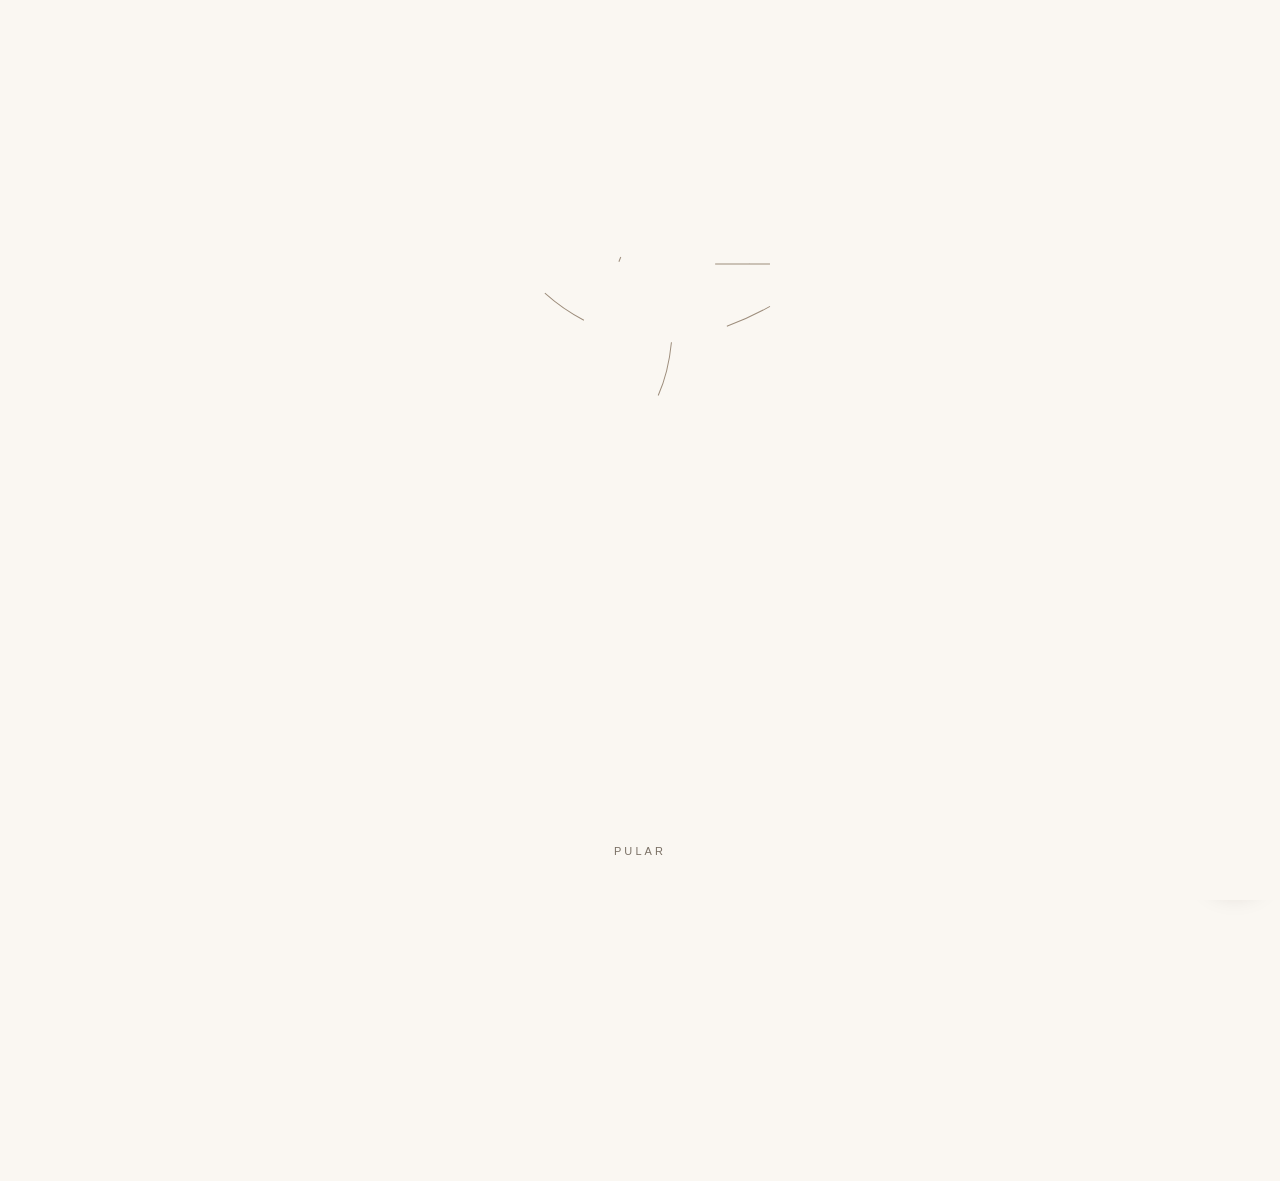
==== index.html @ e27d553a "previa v3 @ c50f13db6a3b Pasta previa_v3_2026-09-25, sem CNAME, com noindex." ====
<!doctype html>
<html lang="pt-BR"><head><meta charset="utf-8">
<meta name="robots" content="noindex, nofollow">
<meta name="previa-commit" content="c50f13db6a3b">
<meta name="viewport" content="width=device-width, initial-scale=1">
<meta http-equiv="refresh" content="0; url=v3/">
<title>Previa - Mairro</title></head>
<body><p>Previa do site da Mairro: <a href="v3/">abrir a rodada mais nova (v3)</a>.</p></body></html>
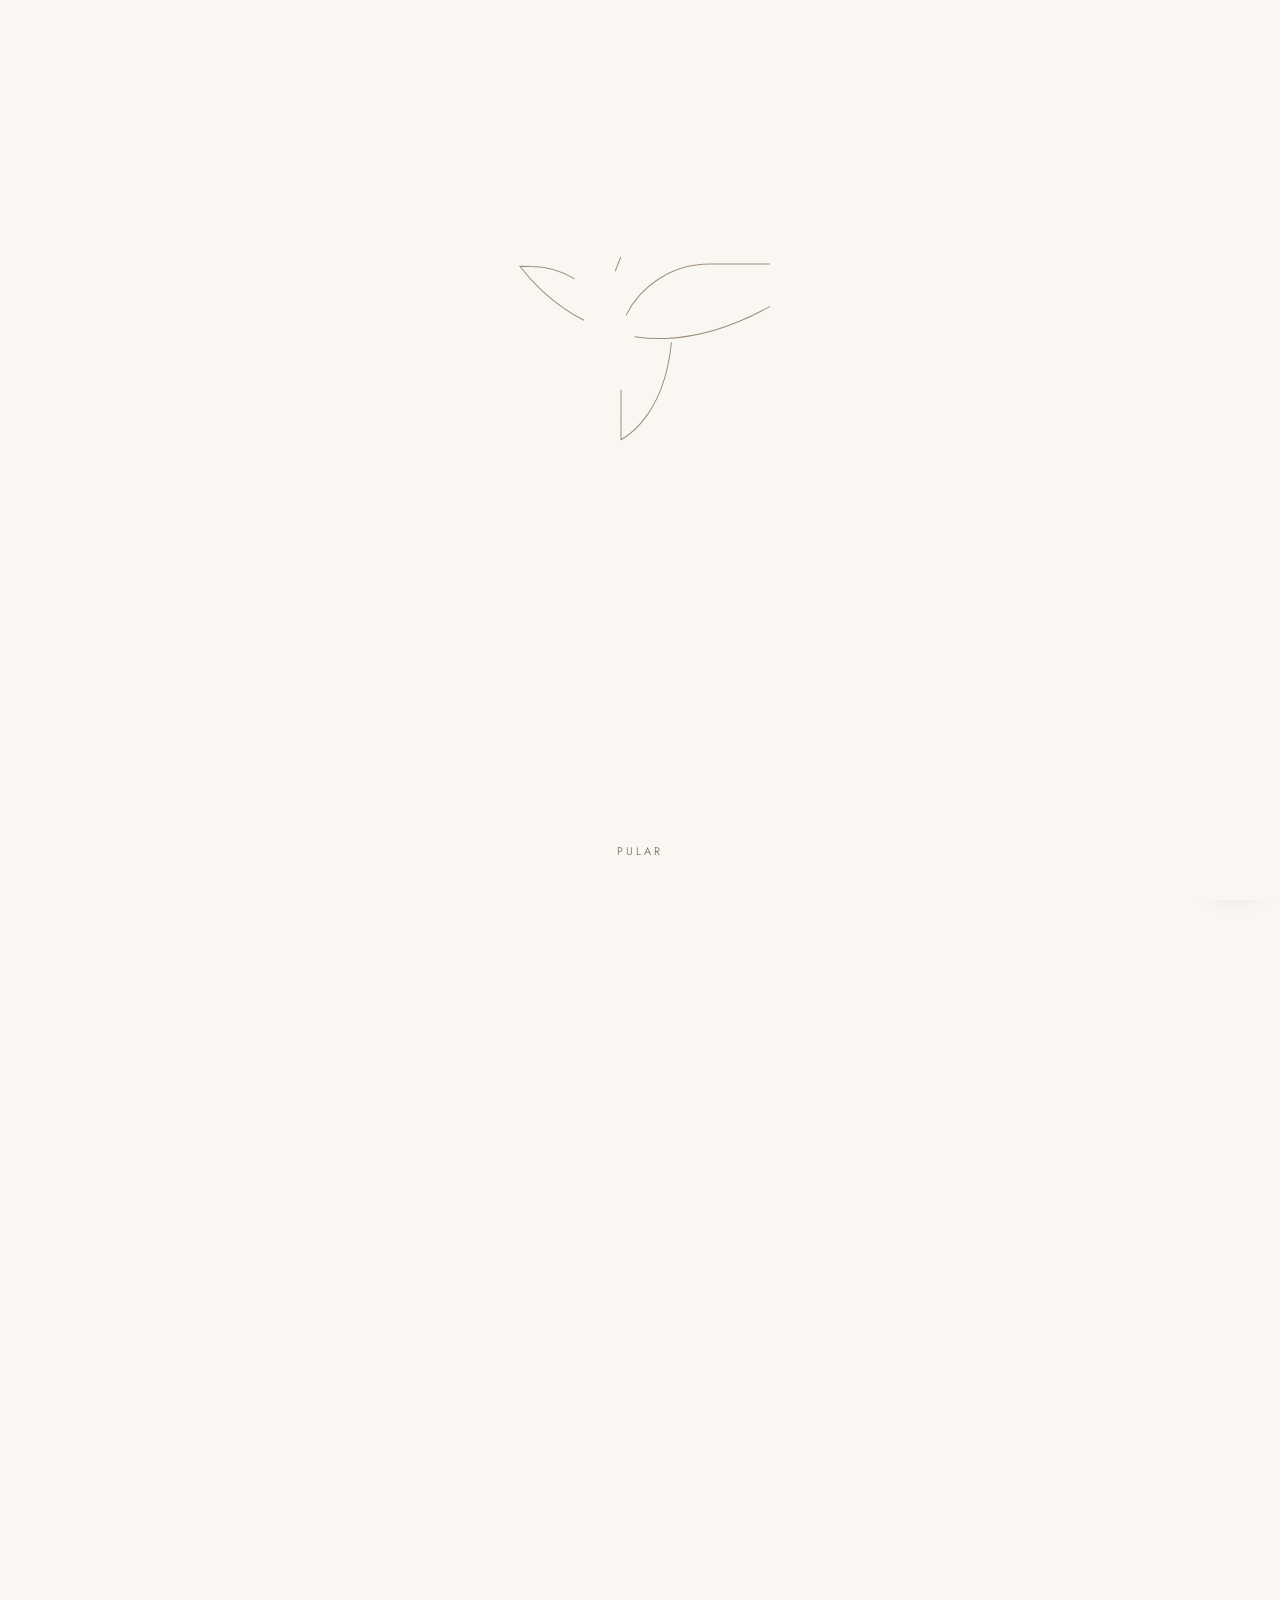
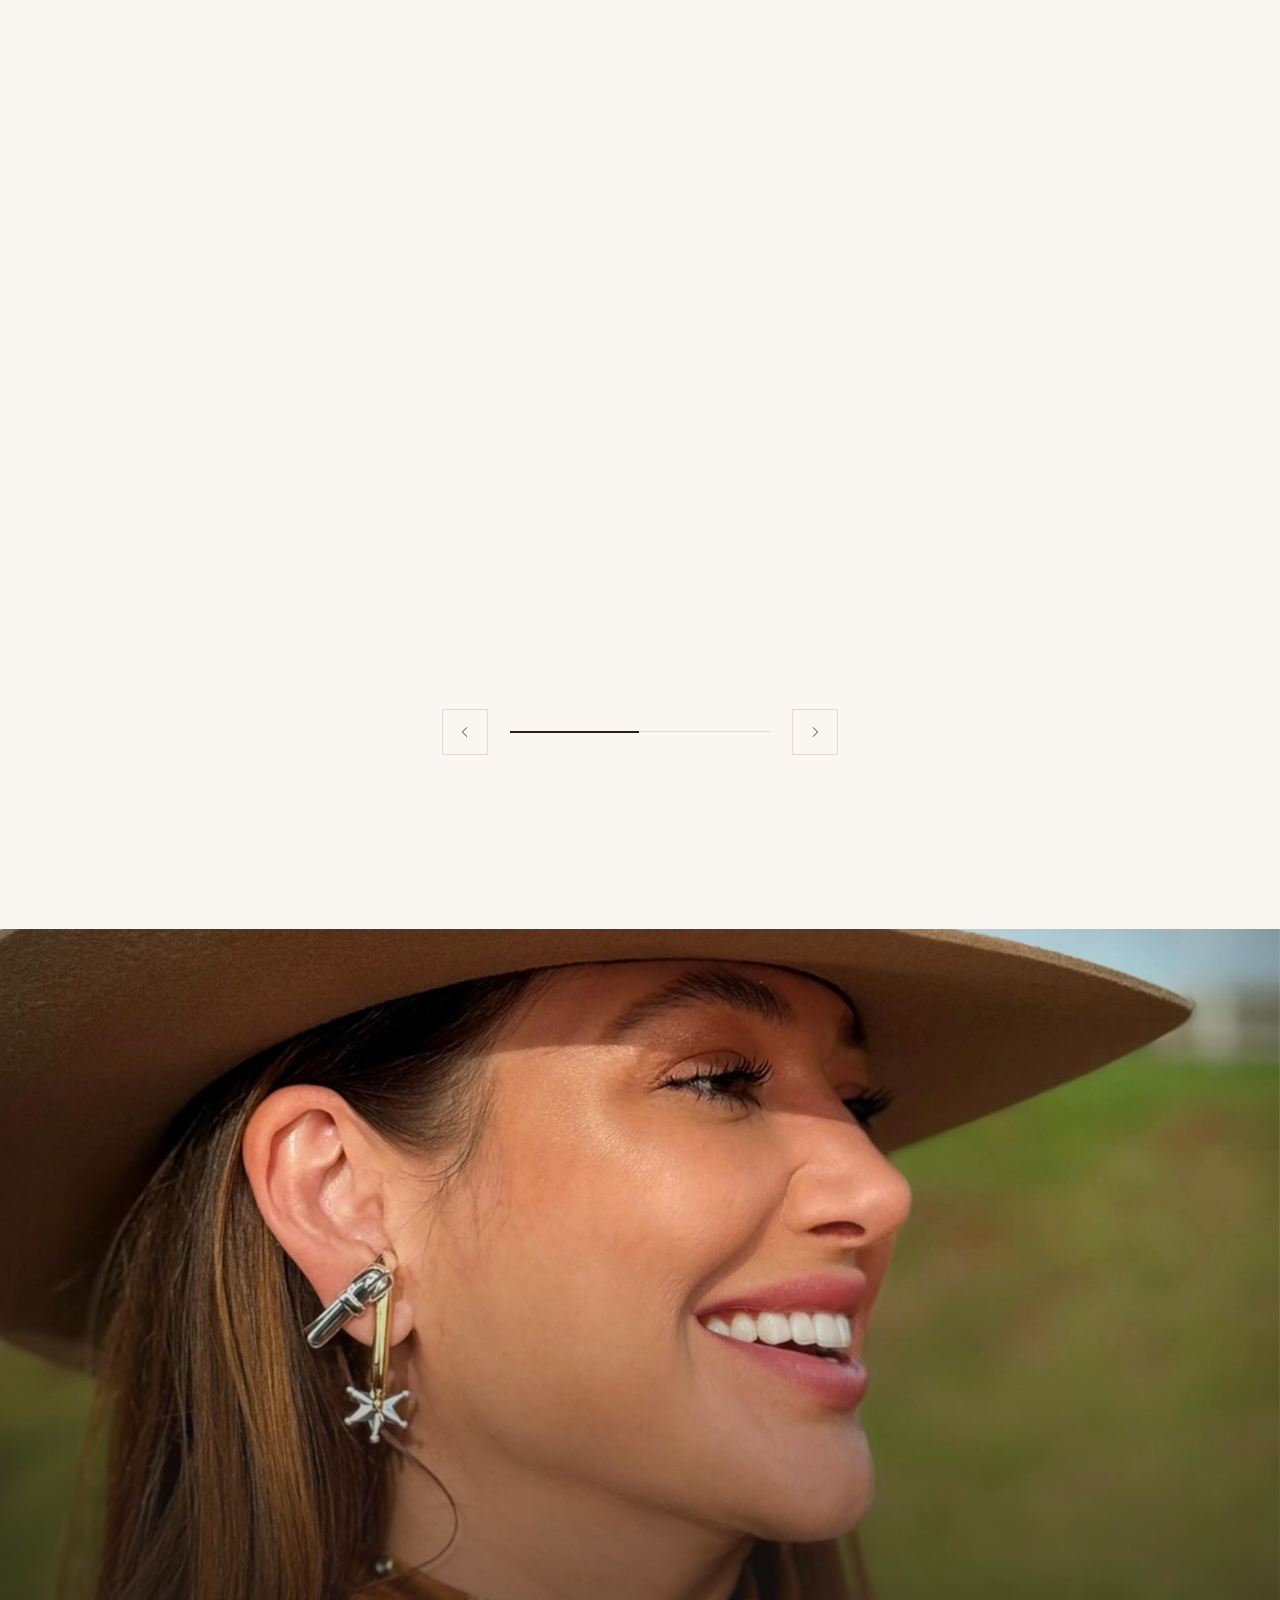
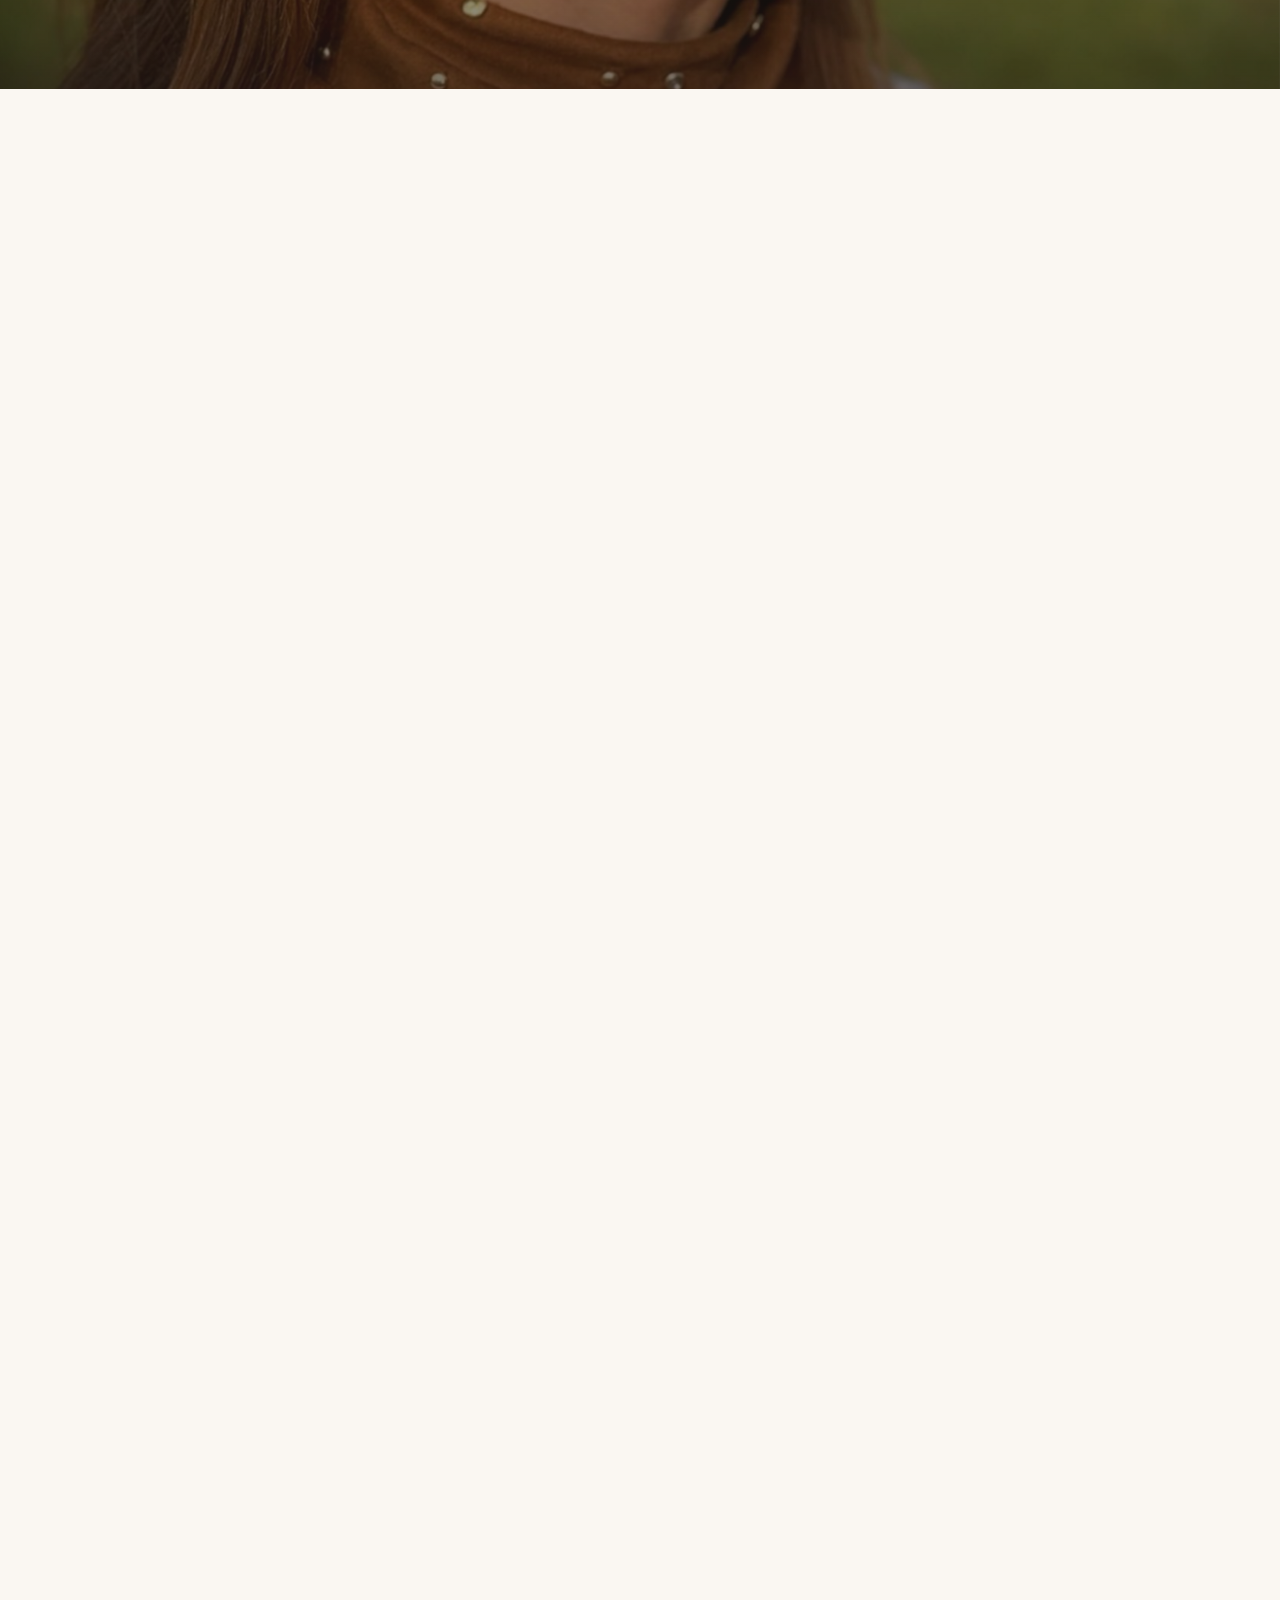
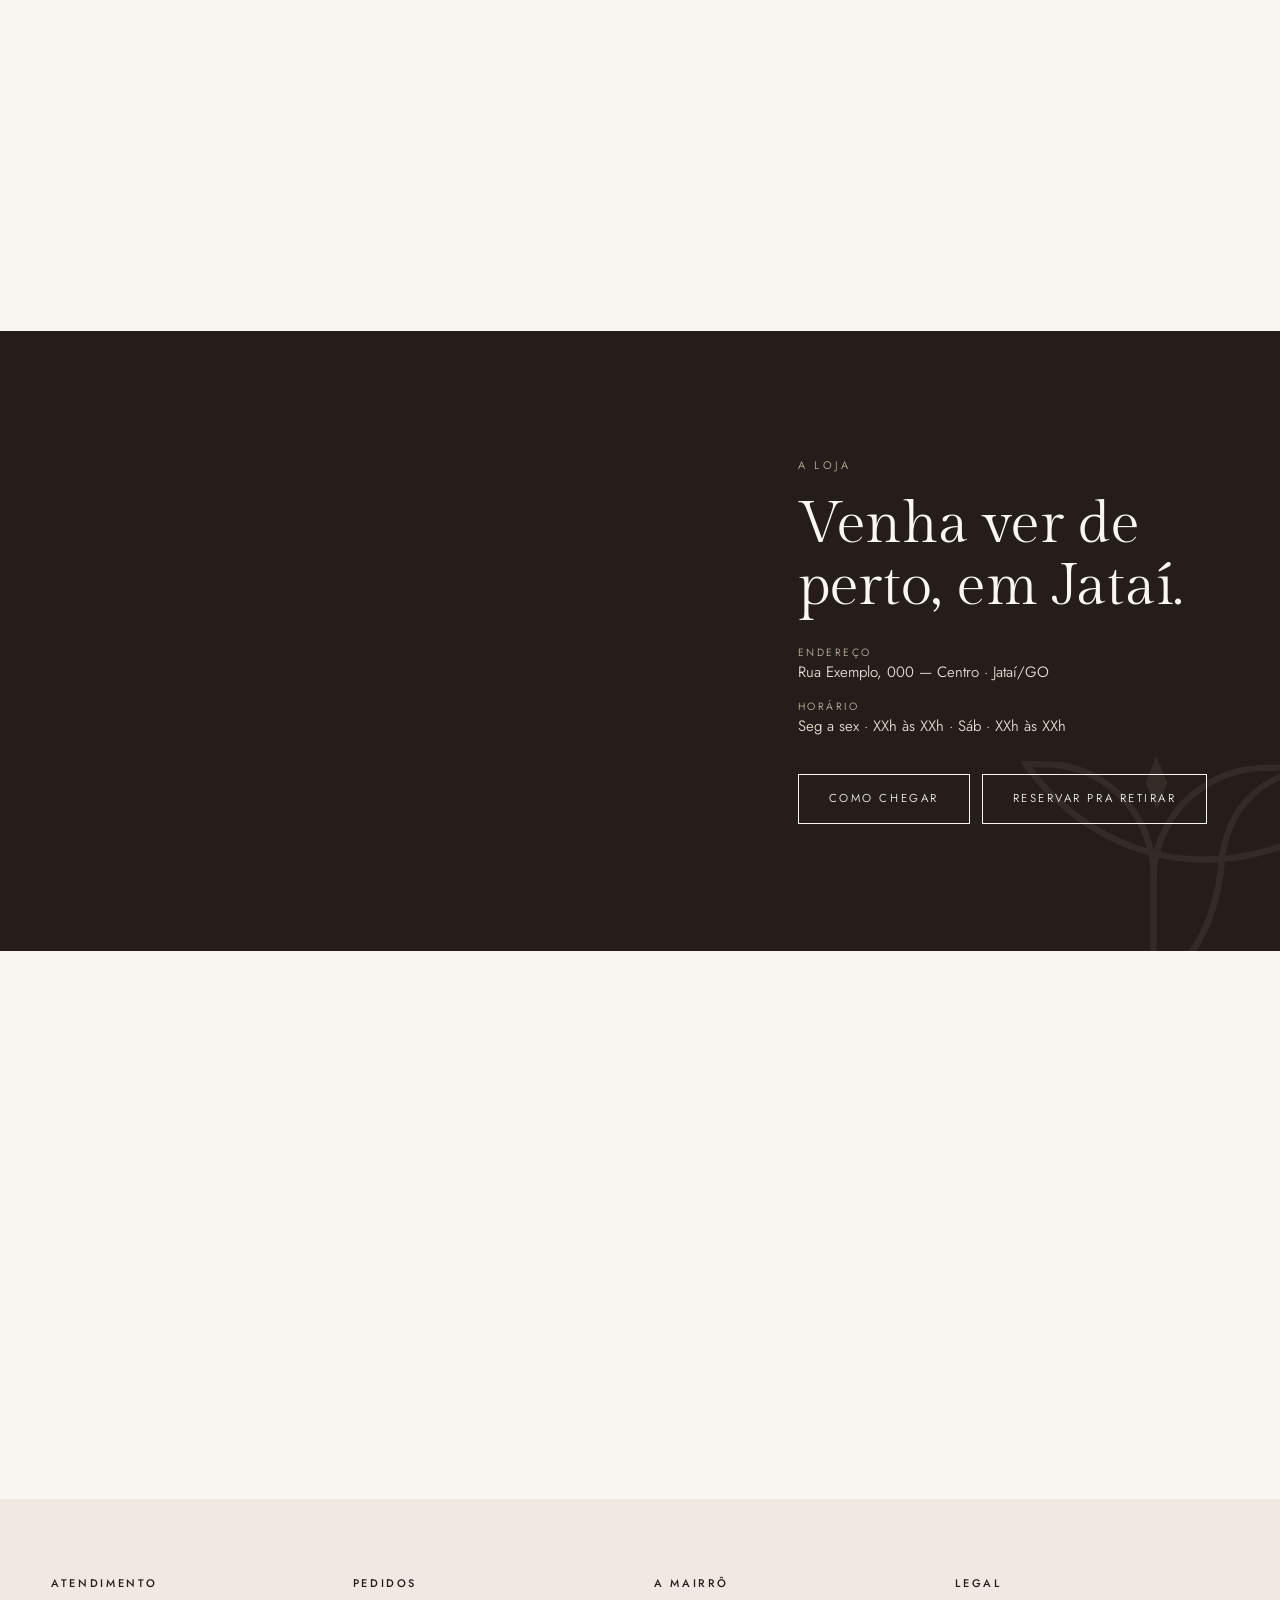
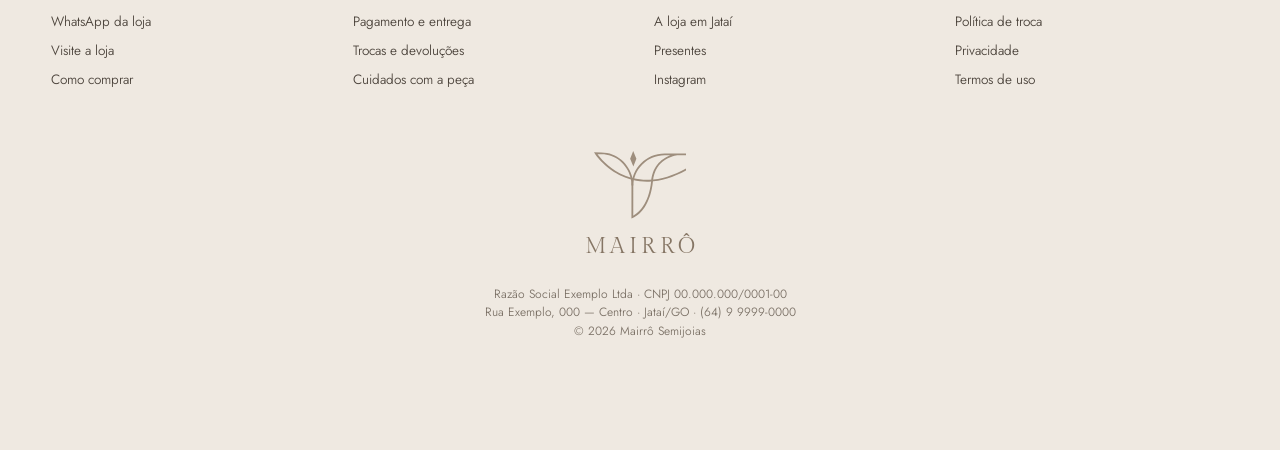
==== commit ddabb16b: "previa v3 @ 98325d486a7e Pasta previa_v3_2026-09-25, sem CNAME, com noindex." ====
--- a/index.html
+++ b/index.html
@@ -1,7 +1,7 @@
 <!doctype html>
 <html lang="pt-BR"><head><meta charset="utf-8">
 <meta name="robots" content="noindex, nofollow">
-<meta name="previa-commit" content="c50f13db6a3b">
+<meta name="previa-commit" content="98325d486a7e">
 <meta name="viewport" content="width=device-width, initial-scale=1">
 <meta http-equiv="refresh" content="0; url=v3/">
 <title>Previa - Mairro</title></head>
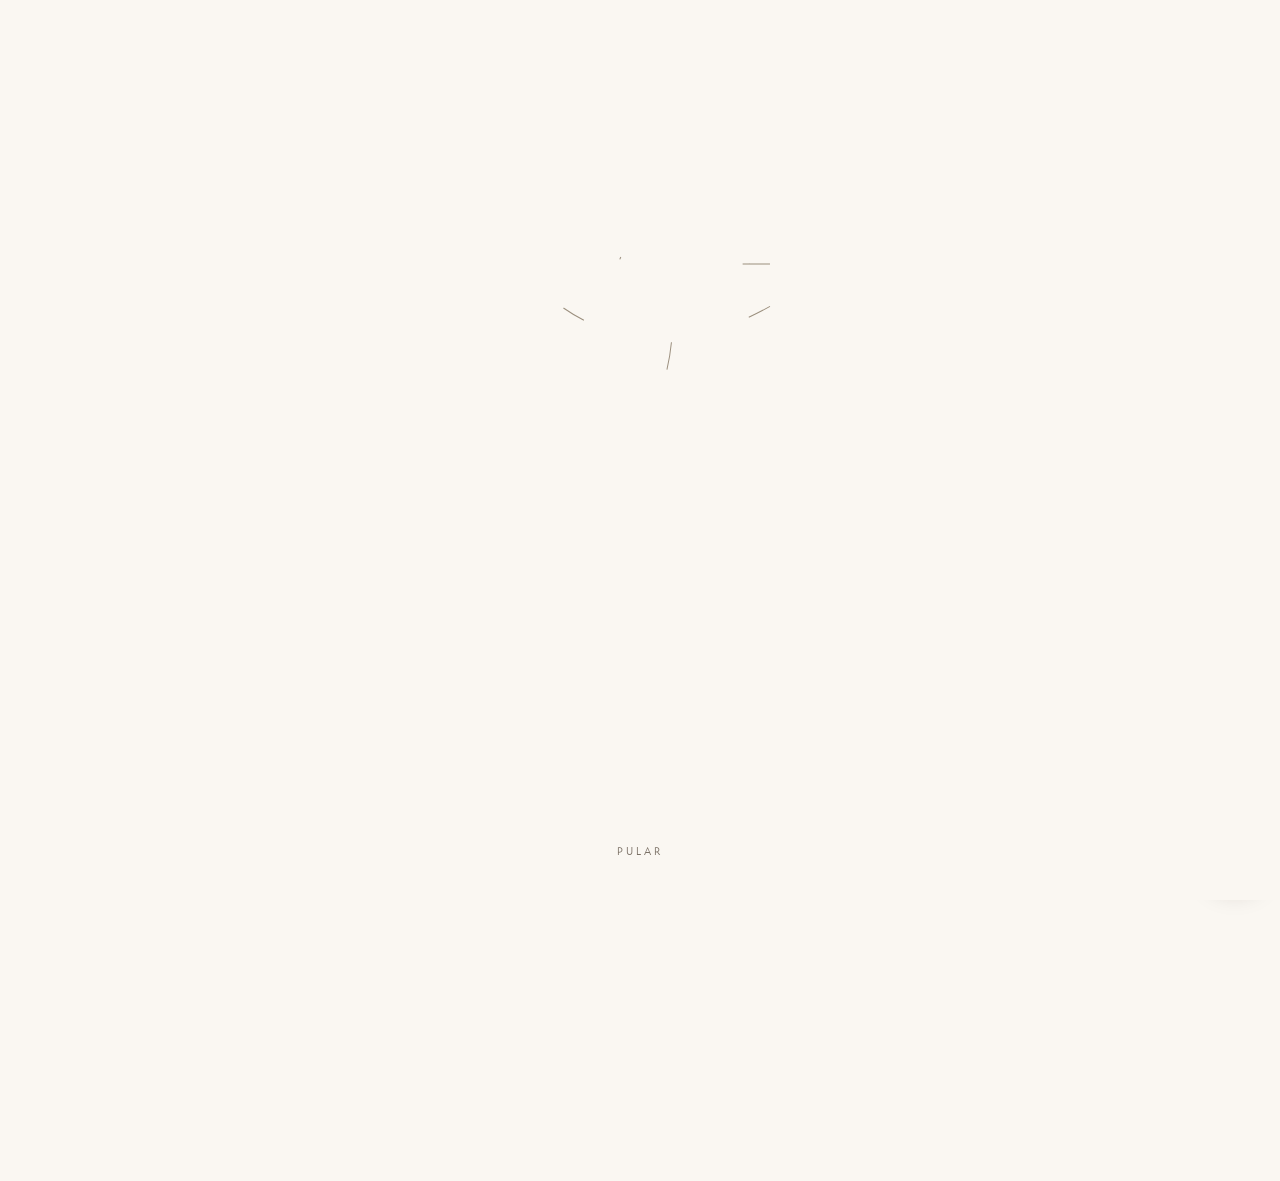
==== commit d71d3b24: "previa v4 @ 50ba6641139c Pasta previa_v4_2026-09-28, sem CNAME, com noindex." ====
--- a/index.html
+++ b/index.html
@@ -1,8 +1,8 @@
 <!doctype html>
 <html lang="pt-BR"><head><meta charset="utf-8">
 <meta name="robots" content="noindex, nofollow">
-<meta name="previa-commit" content="98325d486a7e">
+<meta name="previa-commit" content="50ba6641139c">
 <meta name="viewport" content="width=device-width, initial-scale=1">
-<meta http-equiv="refresh" content="0; url=v3/">
+<meta http-equiv="refresh" content="0; url=v4/">
 <title>Previa - Mairro</title></head>
-<body><p>Previa do site da Mairro: <a href="v3/">abrir a rodada mais nova (v3)</a>.</p></body></html>
+<body><p>Previa do site da Mairro: <a href="v4/">abrir a rodada mais nova (v4)</a>.</p></body></html>
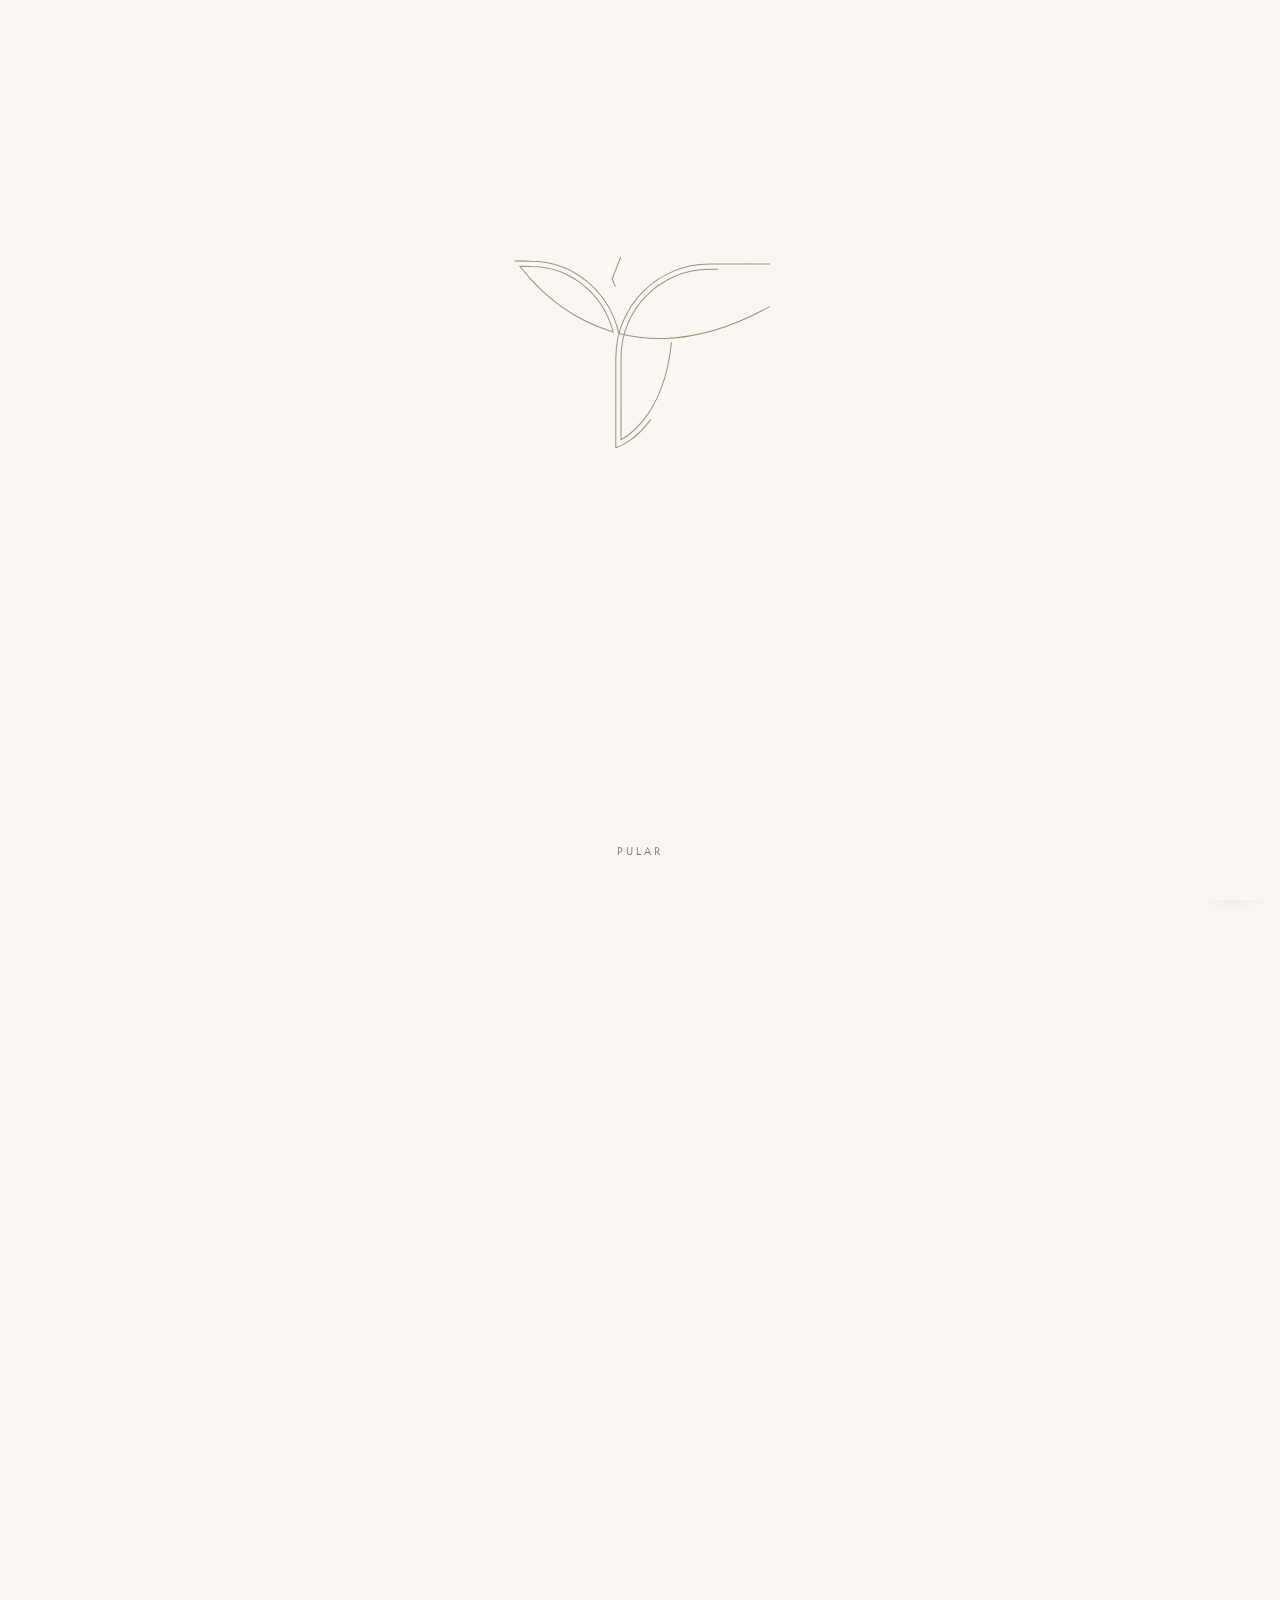
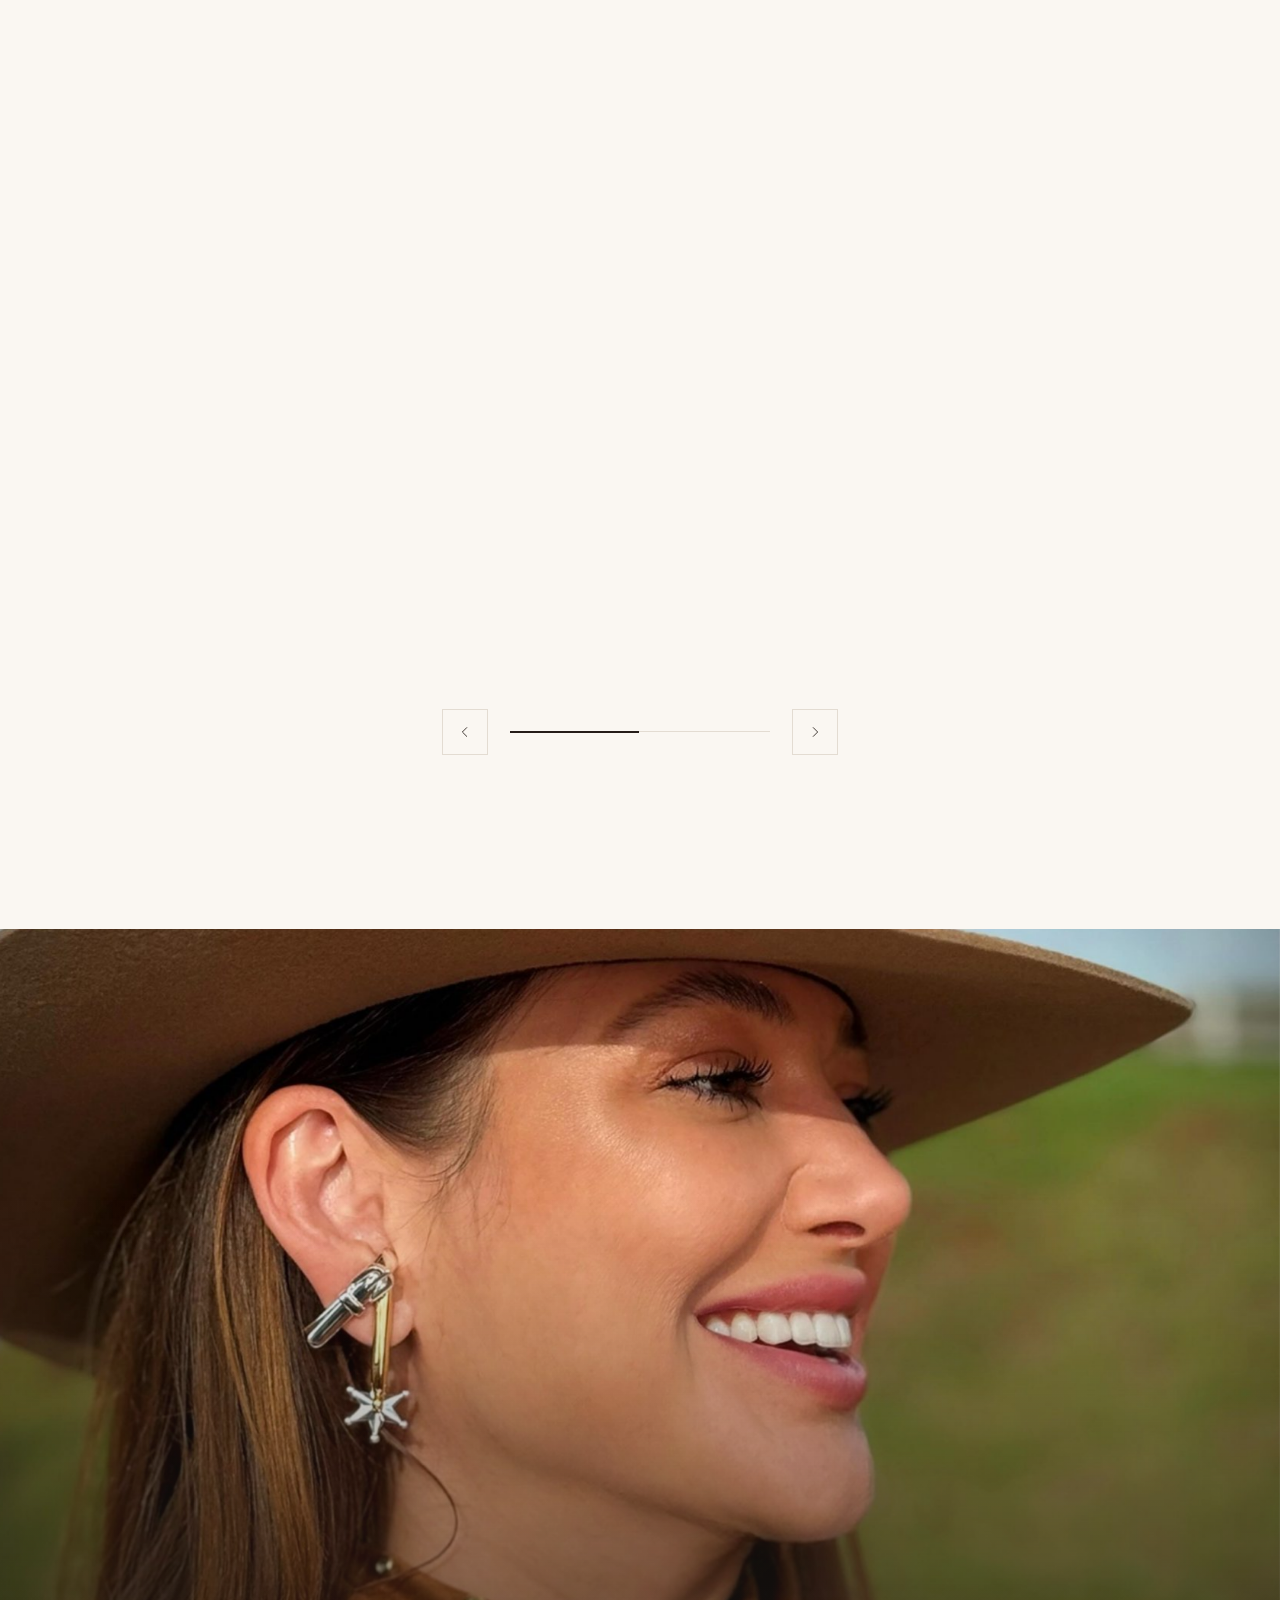
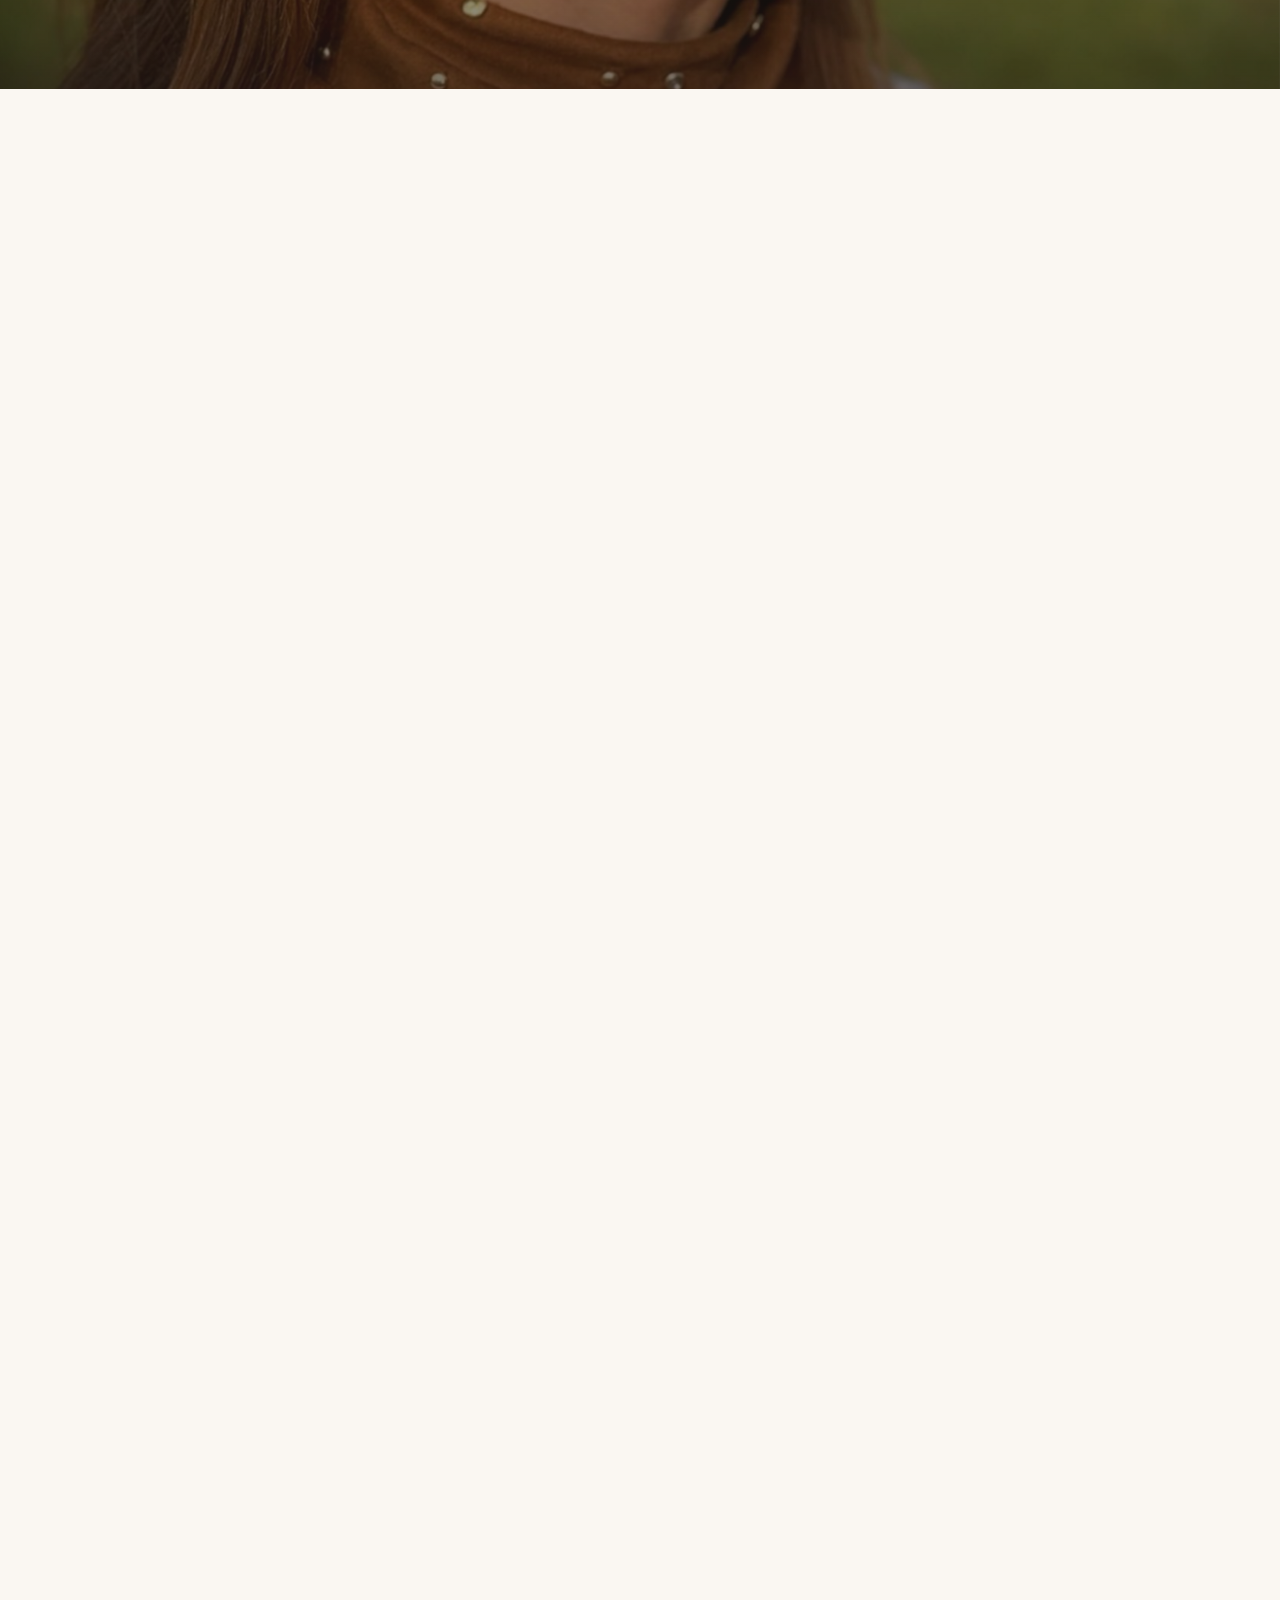
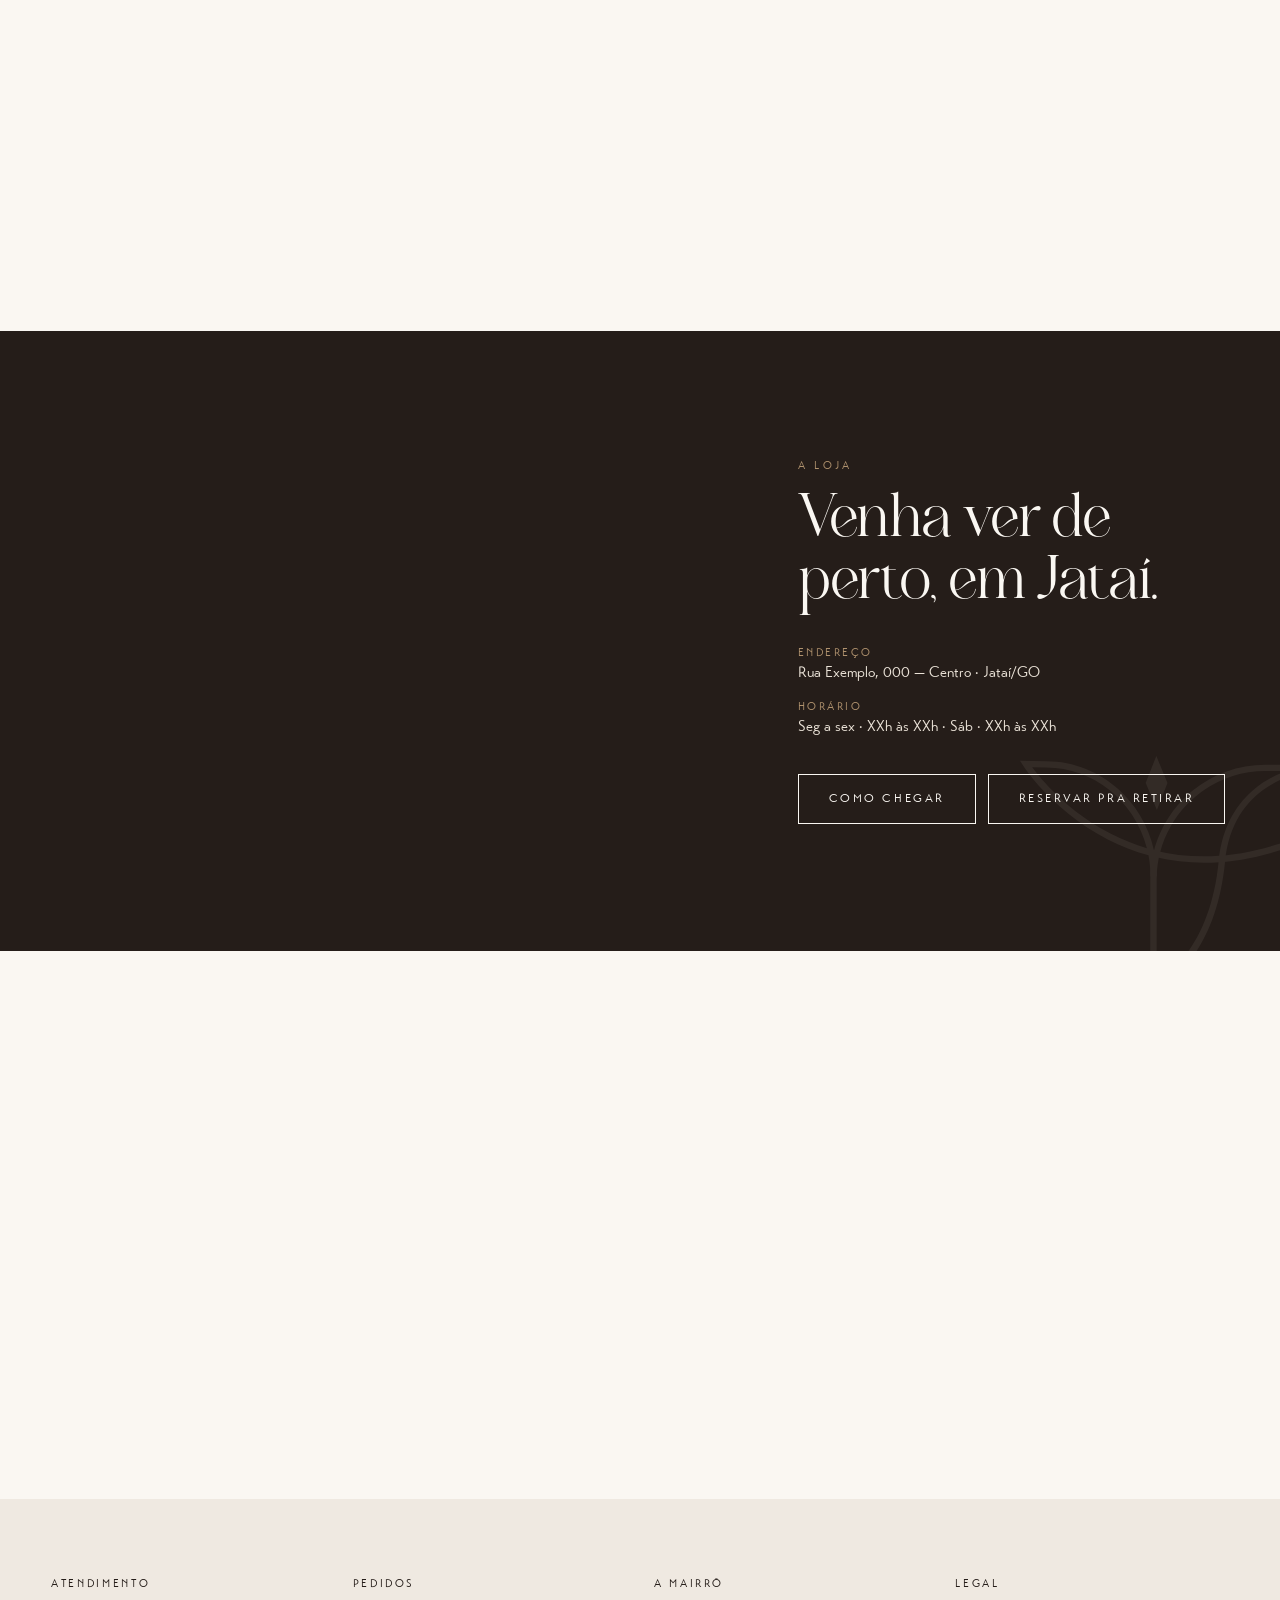
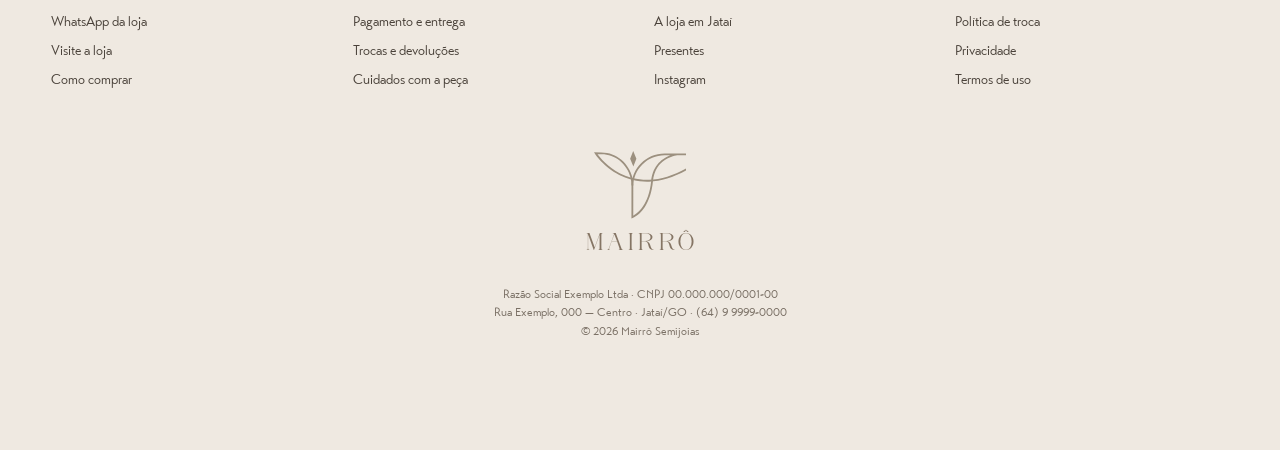
==== commit 39fbc425: "previa v6 @ a5d446368b5d Pasta previa_v6_2026-09-28, sem CNAME, com noindex." ====
--- a/index.html
+++ b/index.html
@@ -1,8 +1,8 @@
 <!doctype html>
 <html lang="pt-BR"><head><meta charset="utf-8">
 <meta name="robots" content="noindex, nofollow">
-<meta name="previa-commit" content="50ba6641139c">
+<meta name="previa-commit" content="a5d446368b5d">
 <meta name="viewport" content="width=device-width, initial-scale=1">
-<meta http-equiv="refresh" content="0; url=v4/">
+<meta http-equiv="refresh" content="0; url=v6/">
 <title>Previa - Mairro</title></head>
-<body><p>Previa do site da Mairro: <a href="v4/">abrir a rodada mais nova (v4)</a>.</p></body></html>
+<body><p>Previa do site da Mairro: <a href="v6/">abrir a rodada mais nova (v6)</a>.</p></body></html>
